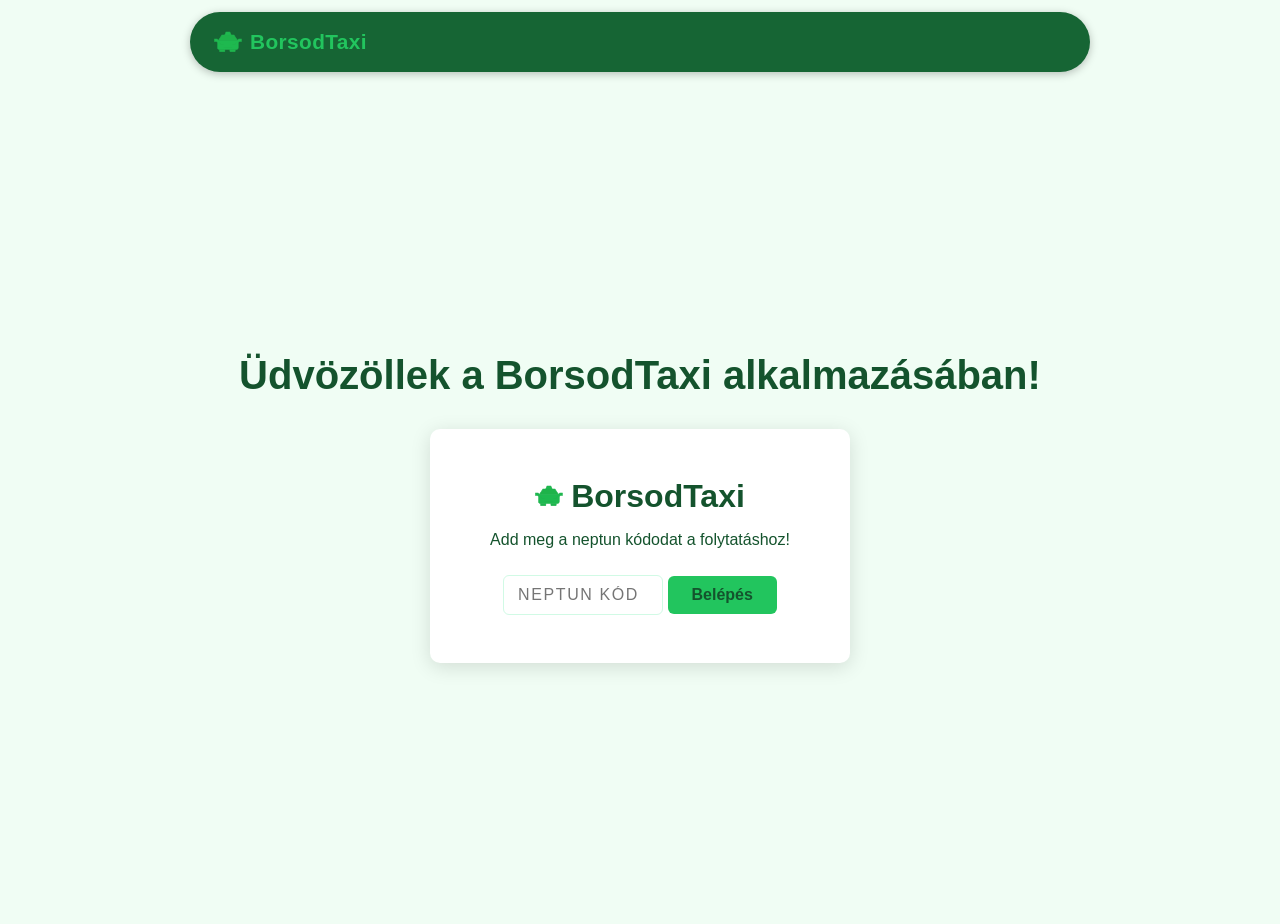
==== car.html @ d552efa3 "v1 2-es szint" ====
<!DOCTYPE html>
<html lang="en">
<head>
    <meta charset="UTF-8">
    <meta name="viewport" content="width=device-width, initial-scale=1.0">
    <title>BorsodTaxi - Autó Részletek</title>
    <link rel="stylesheet" href="style.css">
</head>
<body>
    <div id="car-detail"></div>
    <script src="app.js"></script>
    <script>
        const neptun = getNeptun();

        if (!neptun) {
            window.location.href = 'index.html';
        }

        const urlParams = new URLSearchParams(window.location.search);
        const id = urlParams.get('id');

        if (!id) {
            alert("Nincs autó kiválasztva.");
            window.location.href = 'cars.html';
        }

        getCarDetails(neptun, id).then(car => {
            document.getElementById('car-detail').innerHTML = `
    <div class="car-detail-header">
        <h1>${car.brand} ${car.model}</h1>
        <span class="car-id">#${car.id}</span>
    </div>
    <div class="car-detail-grid">
        <div class="car-detail-item">
            <span class="car-detail-label">Tulajdonos</span>
            <span class="car-detail-value">${car.owner}</span>
        </div>
        <div class="car-detail-item">
            <span class="car-detail-label">Üzembe helyezés</span>
            <span class="car-detail-value">${car.dayOfCommission}</span>
        </div>
        <div class="car-detail-item">
            <span class="car-detail-label">Fogyasztás</span>
            <span class="car-detail-value">${car.electric ? '— (elektromos)' : car.fuelUse + ' L/100km'}</span>
        </div>
        <div class="car-detail-item">
            <span class="car-detail-label">Hajtás</span>
            <span class="car-detail-value ${car.electric ? 'badge-electric' : 'badge-fuel'}">${car.electric ? '⚡ Elektromos' : '⛽ Benzin/Dízel'}</span>
        </div>
    </div>
    <a class="btn" href="cars.html">← Vissza</a>
`;

        })
    </script>
</body>
</html>
---- style.css ----
/* ── 1. RESET & VÁLTOZÓK ── */
*, *::before, *::after {
    box-sizing: border-box;
    margin: 0;
    padding: 0;
}

:root {
    --accent:      #22c55e;
    --accent-dark: #16a34a;
    --navy:        #14532d;
    --navy-light:  #166534;
    --bg:          #f0fdf4;
    --surface:     #ffffff;
    --text:        #14532d;
    --muted:       #6b7280;
    --border:      #d1fae5;
    --danger:      #ef4444;
    --danger-dark: #dc2626;
    --success:     #22c55e;
    --warning:     #f59e0b;
    --radius:      10px;
    --radius-sm:   6px;
    --shadow:      0 2px 10px rgba(0,0,0,0.08);
    --shadow-md:   0 4px 20px rgba(0,0,0,0.13);
    --font:        'Outfit', Arial, sans-serif;
}

/* ── 2. ALAP ── */
body {
    font-family: var(--font);
    background-color: var(--bg);
    color: var(--text);
    min-height: 100vh;
    line-height: 1.5;
    font-size: 16px;
}

h1, h2, h3, h4 {
    margin-bottom: 0.4em;
    line-height: 1.2;
}

p {
    margin-bottom: 0.8em;
}

a {
    color: var(--accent-dark);
    text-decoration: none;
}

a:hover {
    text-decoration: underline;
}

.hidden {
    display: none;
}

/* ── 3. NAVBAR ── */
.navbar-wrapper {
    padding: 12px 24px;
}

.navbar {
    max-width: 900px;
    margin: 0 auto;
    background-color: var(--navy-light);
    padding: 0 24px;
    height: 60px;
    display: flex;
    align-items: center;
    justify-content: flex-start;
    gap: 24px;
    border-radius: 30px;
    box-shadow: 0 2px 8px rgba(0,0,0,0.25);
}

.navbar-brand {
    font-size: 1.3rem;
    font-weight: 700;
    color: var(--accent);
    text-decoration: none;
    letter-spacing: 0.02em;
    display: flex;
    align-items: center;
    gap: 8px;
}

.navbar-brand:hover {
    text-decoration: none;
    color: var(--accent-dark);
}

.navbar-right {
    margin-left: auto;
}

.brand-svg {
    width: 28px;
    height: 28px;
    filter: invert(48%) sepia(79%) saturate(476%) hue-rotate(86deg) brightness(95%) contrast(91%);
}

/* ── 4. Gomb ── */
.btn {
    background-color: var(--accent);
    color: var(--navy);
    border: none;
    border-radius: var(--radius-sm);
    padding: 8px 16px;
    font-size: 0.9rem;
    font-weight: 600;
    cursor: pointer;
    transition: background 0.2s;
}

.btn:hover {
    background-color: var(--accent-dark);
}

/* ── 5. Login ── */
.login-title {
    font-size: 2.5rem;
    font-weight: 700;
    margin-bottom: 8px;
}
.login-container {
    min-height: calc(100vh - 60px);
    display: flex;
    flex-direction: column;
    align-items: center;
    justify-content: center;
    gap: 16px;
}

.login-card {
    background: var(--surface);
    border-radius: var(--radius);
    padding: 48px 40px;
    max-width: 420px;
    width: 100%;
    text-align: center;
    box-shadow: var(--shadow-md);
}

.login-card h1 {
    display: flex;
    align-items: center;
    justify-content: center;
    gap: 8px;
}

#neptun-input {
    padding: 10px 14px;
    border: 1.5px solid var(--border);
    border-radius: var(--radius-sm);
    font-family: var(--font);
    font-size: 1rem;
    text-transform: uppercase;
    letter-spacing: 0.1em;
    width: 160px;
    transition: border-color 0.2s;
}

#neptun-input:focus {
    outline: none;
    border-color: var(--accent);
    box-shadow: 0 0 0 3px rgba(245,197,24,0.15);
}

#login-btn {
    background-color: var(--accent);
    color: var(--navy);
    border: none;
    border-radius: var(--radius-sm);
    padding: 10px 24px;
    font-size: 1rem;
    font-weight: 600;
    cursor: pointer;
    margin-top: 12px;
    transition: background 0.2s;
}

#login-btn:hover {
    background-color: var(--accent-dark);
}

/* ── 6. Autók ── */
.cars-title {
    font-size: 3rem;
    font-weight: 700;
    margin: 28px;
    text-align: center;
}

#cars-list {
    display: grid;
    grid-template-columns: repeat(auto-fill, minmax(240px, 1fr));
    gap: 18px;
    padding: 28px;
}

.cars-card {
    background: var(--surface);
    border: 1px solid var(--border);
    border-radius: var(--radius);
    padding: 20px;
    box-shadow: var(--shadow);
    display: flex;
    flex-direction: column;
    gap: 8px;
    transition: box-shadow 0.2s, transform 0.2s;
}


.cars-card:hover {
    box-shadow: var(--shadow-md);
}

.cars-card h2 {
    font-size: 1.1rem;
    font-weight: 700;
    color: var(--text);
    margin: 0;
}

.cars-card p {
    font-size: 0.88rem;
    color: var(--muted);
    margin: 0;
}

/* ── 7. Autó részletek ── */
#car-detail {
    max-width: 600px;
    margin: 40px auto;
    background: var(--surface);
    border: 1px solid var(--border);
    border-radius: var(--radius);
    padding: 32px;
    box-shadow: var(--shadow-md);
    display: flex;
    flex-direction: column;
    gap: 12px;
}

#car-detail h1 {
    font-size: 1.6rem;
    font-weight: 700;
    margin: 0;
}

#car-detail p {
    font-size: 0.95rem;
    color: var(--muted);
    margin: 0;
}

#car-detail .btn {
    align-self: flex-start;
}

.car-detail-header {
    display: flex;
    align-items: center;
    justify-content: space-between;
    padding-bottom: 16px;
    border-bottom: 2px solid var(--border);
}

.car-id {
    font-size: 0.9rem;
    color: var(--muted);
    font-weight: 600;
}

.car-detail-grid {
    display: grid;
    grid-template-columns: 1fr 1fr;
    gap: 16px;
}

.car-detail-item {
    display: flex;
    flex-direction: column;
    gap: 4px;
    background: var(--bg);
    border-radius: var(--radius-sm);
    padding: 12px 16px;
}

.car-detail-label {
    font-size: 0.75rem;
    font-weight: 700;
    text-transform: uppercase;
    letter-spacing: 0.08em;
    color: var(--muted);
}

.car-detail-value {
    font-size: 1rem;
    font-weight: 500;
    color: var(--text);
}

.badge-electric {
    color: #166534;
    font-weight: 600;
}

.badge-fuel {
    color: #92400e;
    font-weight: 600;
}
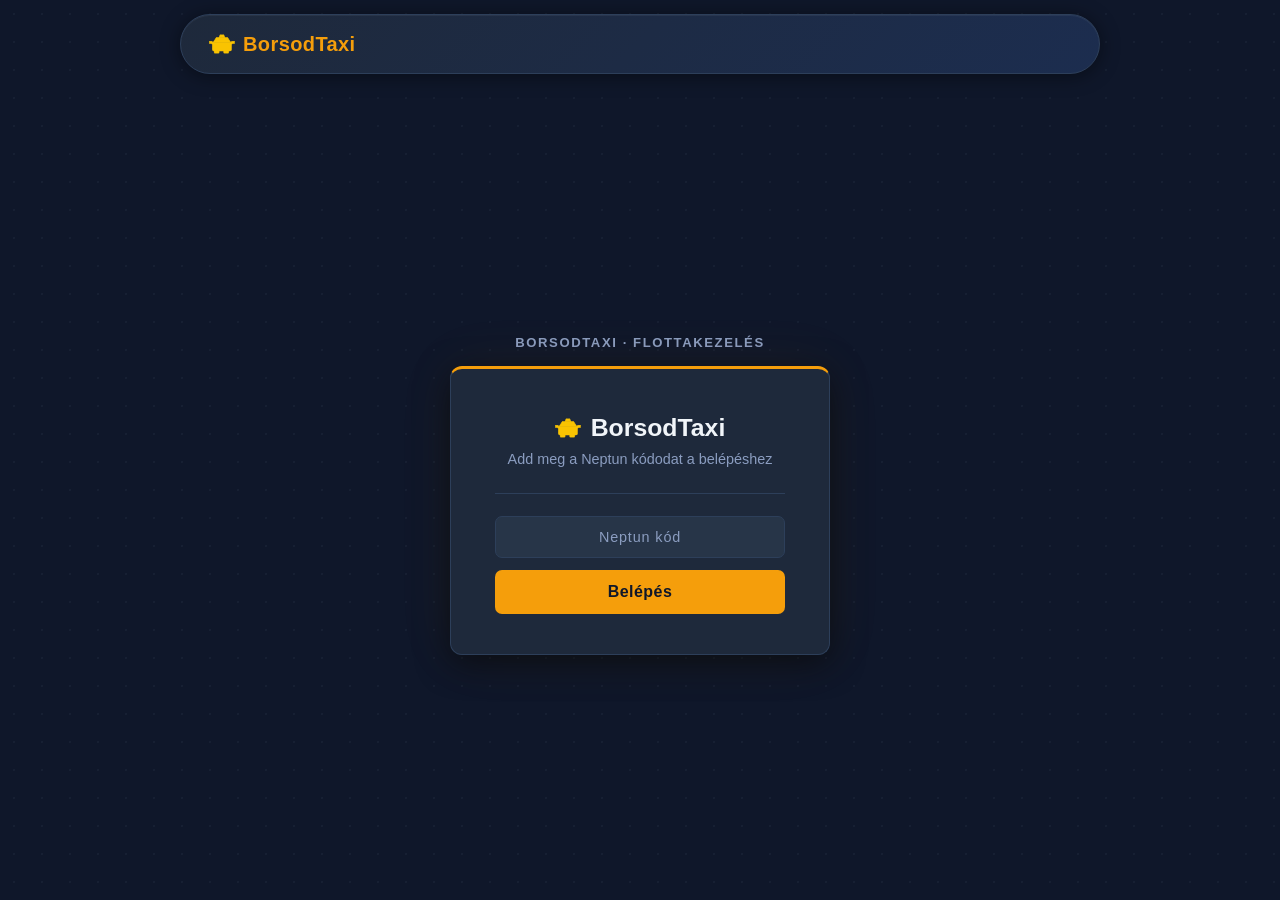
==== commit a92d92a9: "Updated car Round" ====
--- a/car.html
+++ b/car.html
@@ -26,32 +26,53 @@
 
         getCarDetails(neptun, id).then(car => {
             document.getElementById('car-detail').innerHTML = `
-    <div class="car-detail-header">
-        <h1>${car.brand} ${car.model}</h1>
-        <span class="car-id">#${car.id}</span>
-    </div>
-    <div class="car-detail-grid">
-        <div class="car-detail-item">
-            <span class="car-detail-label">Tulajdonos</span>
-            <span class="car-detail-value">${car.owner}</span>
-        </div>
-        <div class="car-detail-item">
-            <span class="car-detail-label">Üzembe helyezés</span>
-            <span class="car-detail-value">${car.dayOfCommission}</span>
-        </div>
-        <div class="car-detail-item">
-            <span class="car-detail-label">Fogyasztás</span>
-            <span class="car-detail-value">${car.electric ? '— (elektromos)' : car.fuelUse + ' L/100km'}</span>
-        </div>
-        <div class="car-detail-item">
-            <span class="car-detail-label">Hajtás</span>
-            <span class="car-detail-value ${car.electric ? 'badge-electric' : 'badge-fuel'}">${car.electric ? '⚡ Elektromos' : '⛽ Benzin/Dízel'}</span>
-        </div>
-    </div>
-    <a class="btn" href="cars.html">← Vissza</a>
-`;
+                <div class="car-detail-header">
+                    <h1>${car.brand} ${car.model}</h1>
+                    <span class="car-id">#${car.id}</span>
+                </div>
+                <div class="car-detail-grid">
+                    <div class="car-detail-item">
+                        <span class="car-detail-label">Tulajdonos</span>
+                        <span class="car-detail-value">${car.owner}</span>
+                    </div>
+                    <div class="car-detail-item">
+                        <span class="car-detail-label">Üzembe helyezés</span>
+                        <span class="car-detail-value">${car.dayOfCommission}</span>
+                    </div>
+                    <div class="car-detail-item">
+                        <span class="car-detail-label">Fogyasztás</span>
+                        <span class="car-detail-value">${car.electric ? '— (elektromos)' : car.fuelUse.toFixed(2) + ' L/100km'}</span>
+                    </div>
+                    <div class="car-detail-item">
+                        <span class="car-detail-label">Hajtás</span>
+                        <span class="car-detail-value ${car.electric ? 'badge-electric' : 'badge-fuel'}">${car.electric ? '⚡ Elektromos' : '⛽ Benzin/Dízel'}</span>
+                    </div>
+                </div>
+                <div class="detail-btns">
+                    <a class="btn" href="cars.html">← Vissza</a>
+                    <a class="btn" href="edit-car.html?id=${car.id}">✏️ Szerkesztés</a>
+                    <button class="btn btn-danger" onclick="handleDelete()">🗑 Törlés</button>
+                </div>
+            `;
+        }).catch(err => {
+            console.error(err);
+            alert('Hiba történt az autó adatainak betöltésekor. Kérjük, próbáld újra!');
+            window.location.href = 'cars.html';
+        });
 
-        })
+        function handleDelete() {
+            if (!confirm('Biztosan törölni szeretnéd ezt az autót?')) return;
+
+            deleteCar(neptun, id)
+                .then(() => {
+                    alert('Autó sikeresen törölve!');
+                    window.location.href = 'cars.html';
+                })
+                .catch(err => {
+                    console.error(err);
+                    alert('Hiba történt a törlés során.');
+                });
+        }
     </script>
 </body>
 </html>
--- a/style.css
+++ b/style.css
@@ -6,23 +6,21 @@
 }
 
 :root {
-    --accent:      #22c55e;
-    --accent-dark: #16a34a;
-    --navy:        #14532d;
-    --navy-light:  #166534;
-    --bg:          #f0fdf4;
-    --surface:     #ffffff;
-    --text:        #14532d;
-    --muted:       #6b7280;
-    --border:      #d1fae5;
+    --accent:      #f59e0b;
+    --accent-dark: #d97706;
+    --accent-glow: rgba(245,158,11,0.1);
+    --bg:          #0f172a;
+    --surface:     #1e293b;
+    --surface-2:   #273548;
+    --border:      #2d3f5a;
+    --text:        #f1f5f9;
+    --muted:       #8b9dc0;
     --danger:      #ef4444;
     --danger-dark: #dc2626;
-    --success:     #22c55e;
-    --warning:     #f59e0b;
-    --radius:      10px;
-    --radius-sm:   6px;
-    --shadow:      0 2px 10px rgba(0,0,0,0.08);
-    --shadow-md:   0 4px 20px rgba(0,0,0,0.13);
+    --radius:      12px;
+    --radius-sm:   7px;
+    --shadow:      0 2px 12px rgba(0,0,0,0.4);
+    --shadow-md:   0 8px 32px rgba(0,0,0,0.55);
     --font:        'Outfit', Arial, sans-serif;
 }
 
@@ -30,6 +28,8 @@
 body {
     font-family: var(--font);
     background-color: var(--bg);
+    background-image: radial-gradient(rgba(148,163,184,0.06) 1px, transparent 1px);
+    background-size: 28px 28px;
     color: var(--text);
     min-height: 100vh;
     line-height: 1.5;
@@ -37,16 +37,11 @@
 }
 
 h1, h2, h3, h4 {
-    margin-bottom: 0.4em;
     line-height: 1.2;
 }
 
-p {
-    margin-bottom: 0.8em;
-}
-
 a {
-    color: var(--accent-dark);
+    color: var(--accent);
     text-decoration: none;
 }
 
@@ -55,30 +50,31 @@
 }
 
 .hidden {
-    display: none;
+    display: none !important;
 }
 
 /* ── 3. NAVBAR ── */
 .navbar-wrapper {
-    padding: 12px 24px;
+    padding: 14px 24px;
 }
 
 .navbar {
-    max-width: 900px;
+    max-width: 920px;
     margin: 0 auto;
-    background-color: var(--navy-light);
-    padding: 0 24px;
+    background: linear-gradient(135deg, var(--surface) 0%, #1c2d4f 100%);
+    border: 1px solid var(--border);
+    padding: 0 28px;
     height: 60px;
     display: flex;
     align-items: center;
     justify-content: flex-start;
-    gap: 24px;
+    gap: 20px;
     border-radius: 30px;
-    box-shadow: 0 2px 8px rgba(0,0,0,0.25);
+    box-shadow: 0 2px 20px rgba(0,0,0,0.45), inset 0 1px 0 rgba(255,255,255,0.05);
 }
 
 .navbar-brand {
-    font-size: 1.3rem;
+    font-size: 1.25rem;
     font-weight: 700;
     color: var(--accent);
     text-decoration: none;
@@ -98,219 +94,447 @@
 }
 
 .brand-svg {
-    width: 28px;
-    height: 28px;
-    filter: invert(48%) sepia(79%) saturate(476%) hue-rotate(86deg) brightness(95%) contrast(91%);
-}
-
-/* ── 4. Gomb ── */
+    width: 26px;
+    height: 26px;
+    filter: brightness(0) saturate(100%) invert(66%) sepia(85%) saturate(587%) hue-rotate(3deg) brightness(102%) contrast(99%);
+}
+
+/* ── 4. GOMBOK ── */
 .btn {
     background-color: var(--accent);
-    color: var(--navy);
+    color: #0f172a;
     border: none;
     border-radius: var(--radius-sm);
-    padding: 8px 16px;
+    padding: 8px 18px;
     font-size: 0.9rem;
+    font-family: var(--font);
     font-weight: 600;
     cursor: pointer;
-    transition: background 0.2s;
+    transition: background 0.18s, transform 0.1s;
+    text-decoration: none;
+    display: inline-block;
+    line-height: 1.4;
 }
 
 .btn:hover {
     background-color: var(--accent-dark);
-}
-
-/* ── 5. Login ── */
-.login-title {
-    font-size: 2.5rem;
-    font-weight: 700;
-    margin-bottom: 8px;
-}
+    text-decoration: none;
+    transform: translateY(-1px);
+}
+
+.btn:active {
+    transform: translateY(0);
+}
+
+.btn-sm {
+    padding: 5px 12px;
+    font-size: 0.82rem;
+}
+
+.new-car-btn {
+    background: transparent;
+    color: var(--accent);
+    border: 1px solid rgba(245,158,11,0.4);
+    border-radius: var(--radius-sm);
+    padding: 6px 14px;
+    font-size: 0.88rem;
+    font-family: var(--font);
+    font-weight: 600;
+    cursor: pointer;
+    transition: background 0.18s, border-color 0.18s;
+    text-decoration: none;
+    display: inline-block;
+}
+
+.new-car-btn:hover {
+    background: var(--accent-glow);
+    border-color: var(--accent);
+    text-decoration: none;
+    color: var(--accent);
+}
+
+.btn-danger {
+    background-color: var(--danger);
+    color: #fff;
+}
+
+.btn-danger:hover {
+    background-color: var(--danger-dark);
+}
+
+/* ── 5. LOGIN ── */
 .login-container {
-    min-height: calc(100vh - 60px);
+    min-height: calc(100vh - 88px);
     display: flex;
     flex-direction: column;
     align-items: center;
     justify-content: center;
-    gap: 16px;
+    gap: 14px;
+    padding: 24px;
+}
+
+.login-title {
+    font-size: 0.82rem;
+    font-weight: 600;
+    color: var(--muted);
+    letter-spacing: 0.12em;
+    text-transform: uppercase;
 }
 
 .login-card {
     background: var(--surface);
     border-radius: var(--radius);
-    padding: 48px 40px;
-    max-width: 420px;
+    border: 1px solid var(--border);
+    border-top: 3px solid var(--accent);
+    padding: 44px 44px 40px;
+    max-width: 380px;
     width: 100%;
     text-align: center;
-    box-shadow: var(--shadow-md);
+    box-shadow: var(--shadow-md), 0 0 60px rgba(245,158,11,0.07);
 }
 
 .login-card h1 {
     display: flex;
     align-items: center;
     justify-content: center;
+    gap: 10px;
+    font-size: 1.55rem;
+    color: var(--text);
+    margin-bottom: 6px;
+}
+
+.login-card > p {
+    color: var(--muted);
+    font-size: 0.9rem;
+    margin-bottom: 0;
+}
+
+.login-divider {
+    border: none;
+    border-top: 1px solid var(--border);
+    margin: 22px 0;
+}
+
+#neptun-input {
+    display: block;
+    padding: 10px 16px;
+    border: 1.5px solid var(--border);
+    border-radius: var(--radius-sm);
+    font-family: var(--font);
+    font-size: 1.05rem;
+    text-transform: uppercase;
+    letter-spacing: 0.18em;
+    width: 100%;
+    background: var(--surface-2);
+    color: var(--text);
+    text-align: center;
+    margin: 0 auto 12px;
+    transition: border-color 0.18s, box-shadow 0.18s;
+}
+
+#neptun-input::placeholder {
+    color: var(--muted);
+    letter-spacing: 0.06em;
+    text-transform: none;
+    font-size: 0.9rem;
+}
+
+#neptun-input:focus {
+    outline: none;
+    border-color: var(--accent);
+    box-shadow: 0 0 0 3px rgba(245,158,11,0.15);
+}
+
+#login-btn {
+    padding: 11px 0;
+    width: 100%;
+    font-size: 1rem;
+    font-weight: 700;
+    letter-spacing: 0.03em;
+}
+
+/* ── 6. OLDAL WRAPPER ── */
+.page-content {
+    max-width: 960px;
+    margin: 0 auto;
+    padding: 0 24px 48px;
+}
+
+.page-header {
+    padding: 28px 0 18px;
+    display: flex;
+    align-items: baseline;
+    justify-content: space-between;
+    gap: 12px;
+    border-bottom: 1px solid var(--border);
+    margin-bottom: 28px;
+}
+
+.page-header h1 {
+    font-size: 1.75rem;
+    font-weight: 700;
+    color: var(--text);
+    margin: 0;
+}
+
+.page-header-sub {
+    font-size: 0.85rem;
+    color: var(--muted);
+}
+
+/* ── 7. AUTÓK GRID ── */
+#cars-list {
+    display: grid;
+    grid-template-columns: repeat(auto-fill, minmax(250px, 1fr));
+    gap: 16px;
+}
+
+.cars-card {
+    background: var(--surface);
+    border: 1px solid var(--border);
+    border-left: 3px solid var(--accent);
+    border-radius: var(--radius);
+    padding: 18px 20px;
+    box-shadow: var(--shadow);
+    display: flex;
+    flex-direction: column;
     gap: 8px;
-}
-
-#neptun-input {
+    transition: box-shadow 0.2s, transform 0.15s;
+}
+
+.cars-card:hover {
+    box-shadow: var(--shadow-md), 0 0 0 1px rgba(245,158,11,0.25);
+    transform: translateY(-2px);
+}
+
+.cars-card-header {
+    display: flex;
+    align-items: baseline;
+    gap: 8px;
+    margin-bottom: 2px;
+}
+
+.cars-card-id {
+    font-size: 0.7rem;
+    color: var(--accent);
+    font-weight: 700;
+    letter-spacing: 0.06em;
+    font-variant-numeric: tabular-nums;
+}
+
+.cars-card-header h2 {
+    font-size: 1rem;
+    font-weight: 600;
+    color: var(--text);
+    margin: 0;
+    white-space: nowrap;
+    overflow: hidden;
+    text-overflow: ellipsis;
+}
+
+.cars-card-model {
+    font-size: 0.9rem;
+    color: var(--muted);
+    margin: 0;
+}
+
+.cars-card-footer {
+    display: flex;
+    align-items: center;
+    justify-content: space-between;
+    margin-top: 4px;
+    padding-top: 10px;
+    border-top: 1px solid var(--border);
+}
+
+.cars-card-fuel {
+    font-size: 0.78rem;
+    color: var(--muted);
+    font-weight: 500;
+}
+
+/* ── 8. AUTÓ RÉSZLETEK ── */
+#car-detail {
+    max-width: 600px;
+    margin: 36px auto;
+    background: var(--surface);
+    border: 1px solid var(--border);
+    border-top: 3px solid var(--accent);
+    border-radius: var(--radius);
+    padding: 32px;
+    box-shadow: var(--shadow-md);
+    display: flex;
+    flex-direction: column;
+    gap: 16px;
+}
+
+#car-detail h1 {
+    font-size: 1.55rem;
+    font-weight: 700;
+    margin: 0;
+    color: var(--text);
+}
+
+#car-detail p {
+    font-size: 0.95rem;
+    color: var(--muted);
+    margin: 0;
+}
+
+.car-detail-header {
+    display: flex;
+    align-items: center;
+    justify-content: space-between;
+    padding-bottom: 16px;
+    border-bottom: 1px solid var(--border);
+}
+
+.car-id {
+    font-size: 0.78rem;
+    color: var(--accent);
+    font-weight: 700;
+    letter-spacing: 0.06em;
+    background: var(--accent-glow);
+    border: 1px solid rgba(245,158,11,0.25);
+    padding: 3px 12px;
+    border-radius: 20px;
+}
+
+.car-detail-grid {
+    display: grid;
+    grid-template-columns: 1fr 1fr;
+    gap: 10px;
+}
+
+.car-detail-item {
+    display: flex;
+    flex-direction: column;
+    gap: 4px;
+    background: var(--surface-2);
+    border-radius: var(--radius-sm);
+    padding: 14px 16px;
+    border: 1px solid var(--border);
+}
+
+.car-detail-label {
+    font-size: 0.68rem;
+    font-weight: 700;
+    text-transform: uppercase;
+    letter-spacing: 0.1em;
+    color: var(--muted);
+}
+
+.car-detail-value {
+    font-size: 1rem;
+    font-weight: 500;
+    color: var(--text);
+}
+
+.badge-electric {
+    color: var(--accent);
+    font-weight: 600;
+}
+
+.badge-fuel {
+    color: #fb923c;
+    font-weight: 600;
+}
+
+.detail-btns {
+    display: flex;
+    justify-content: space-between;
+    gap: 8px;
+    padding-top: 16px;
+    border-top: 1px solid var(--border);
+    flex-wrap: wrap;
+}
+
+.detail-btns .btn {
+    flex: 1;
+    text-align: center;
+    min-width: 100px;
+}
+
+/* ── 9. FORMOK ── */
+#new-car-form, #edit-car-form {
+    max-width: 540px;
+    margin: 36px auto;
+    background: var(--surface);
+    border: 1px solid var(--border);
+    border-top: 3px solid var(--accent);
+    border-radius: var(--radius);
+    padding: 36px 40px 40px;
+    box-shadow: var(--shadow-md);
+}
+
+#new-car-form h1, #edit-car-form h1 {
+    font-size: 1.45rem;
+    font-weight: 700;
+    color: var(--text);
+    margin-bottom: 24px;
+    padding-bottom: 16px;
+    border-bottom: 1px solid var(--border);
+}
+
+#car-form {
+    display: flex;
+    flex-direction: column;
+    gap: 8px;
+}
+
+#car-form label {
+    font-size: 0.75rem;
+    font-weight: 700;
+    color: var(--muted);
+    text-transform: uppercase;
+    letter-spacing: 0.09em;
+    margin-top: 8px;
+}
+
+#car-form input,
+#car-form select {
     padding: 10px 14px;
     border: 1.5px solid var(--border);
     border-radius: var(--radius-sm);
     font-family: var(--font);
-    font-size: 1rem;
-    text-transform: uppercase;
-    letter-spacing: 0.1em;
-    width: 160px;
-    transition: border-color 0.2s;
-}
-
-#neptun-input:focus {
+    font-size: 0.95rem;
+    color: var(--text);
+    background: var(--surface-2);
+    transition: border-color 0.18s, box-shadow 0.18s;
+}
+
+#car-form input::placeholder {
+    color: var(--muted);
+}
+
+#car-form select option {
+    background: var(--surface-2);
+    color: var(--text);
+}
+
+#car-form input:focus,
+#car-form select:focus {
     outline: none;
     border-color: var(--accent);
-    box-shadow: 0 0 0 3px rgba(245,197,24,0.15);
-}
-
-#login-btn {
-    background-color: var(--accent);
-    color: var(--navy);
-    border: none;
-    border-radius: var(--radius-sm);
-    padding: 10px 24px;
+    box-shadow: 0 0 0 3px rgba(245,158,11,0.15);
+}
+
+#car-form input[type="checkbox"] {
+    width: 18px;
+    height: 18px;
+    padding: 0;
+    cursor: pointer;
+    accent-color: var(--accent);
+}
+
+#car-form input:disabled {
+    opacity: 0.3;
+    cursor: not-allowed;
+}
+
+#car-form > button[type="submit"].btn {
+    margin-top: 20px;
+    padding: 12px;
     font-size: 1rem;
-    font-weight: 600;
-    cursor: pointer;
-    margin-top: 12px;
-    transition: background 0.2s;
-}
-
-#login-btn:hover {
-    background-color: var(--accent-dark);
-}
-
-/* ── 6. Autók ── */
-.cars-title {
-    font-size: 3rem;
-    font-weight: 700;
-    margin: 28px;
-    text-align: center;
-}
-
-#cars-list {
-    display: grid;
-    grid-template-columns: repeat(auto-fill, minmax(240px, 1fr));
-    gap: 18px;
-    padding: 28px;
-}
-
-.cars-card {
-    background: var(--surface);
-    border: 1px solid var(--border);
-    border-radius: var(--radius);
-    padding: 20px;
-    box-shadow: var(--shadow);
-    display: flex;
-    flex-direction: column;
-    gap: 8px;
-    transition: box-shadow 0.2s, transform 0.2s;
-}
-
-
-.cars-card:hover {
-    box-shadow: var(--shadow-md);
-}
-
-.cars-card h2 {
-    font-size: 1.1rem;
-    font-weight: 700;
-    color: var(--text);
-    margin: 0;
-}
-
-.cars-card p {
-    font-size: 0.88rem;
-    color: var(--muted);
-    margin: 0;
-}
-
-/* ── 7. Autó részletek ── */
-#car-detail {
-    max-width: 600px;
-    margin: 40px auto;
-    background: var(--surface);
-    border: 1px solid var(--border);
-    border-radius: var(--radius);
-    padding: 32px;
-    box-shadow: var(--shadow-md);
-    display: flex;
-    flex-direction: column;
-    gap: 12px;
-}
-
-#car-detail h1 {
-    font-size: 1.6rem;
-    font-weight: 700;
-    margin: 0;
-}
-
-#car-detail p {
-    font-size: 0.95rem;
-    color: var(--muted);
-    margin: 0;
-}
-
-#car-detail .btn {
-    align-self: flex-start;
-}
-
-.car-detail-header {
-    display: flex;
-    align-items: center;
-    justify-content: space-between;
-    padding-bottom: 16px;
-    border-bottom: 2px solid var(--border);
-}
-
-.car-id {
-    font-size: 0.9rem;
-    color: var(--muted);
-    font-weight: 600;
-}
-
-.car-detail-grid {
-    display: grid;
-    grid-template-columns: 1fr 1fr;
-    gap: 16px;
-}
-
-.car-detail-item {
-    display: flex;
-    flex-direction: column;
-    gap: 4px;
-    background: var(--bg);
-    border-radius: var(--radius-sm);
-    padding: 12px 16px;
-}
-
-.car-detail-label {
-    font-size: 0.75rem;
-    font-weight: 700;
-    text-transform: uppercase;
-    letter-spacing: 0.08em;
-    color: var(--muted);
-}
-
-.car-detail-value {
-    font-size: 1rem;
-    font-weight: 500;
-    color: var(--text);
-}
-
-.badge-electric {
-    color: #166534;
-    font-weight: 600;
-}
-
-.badge-fuel {
-    color: #92400e;
-    font-weight: 600;
-}+    width: 100%;
+}
